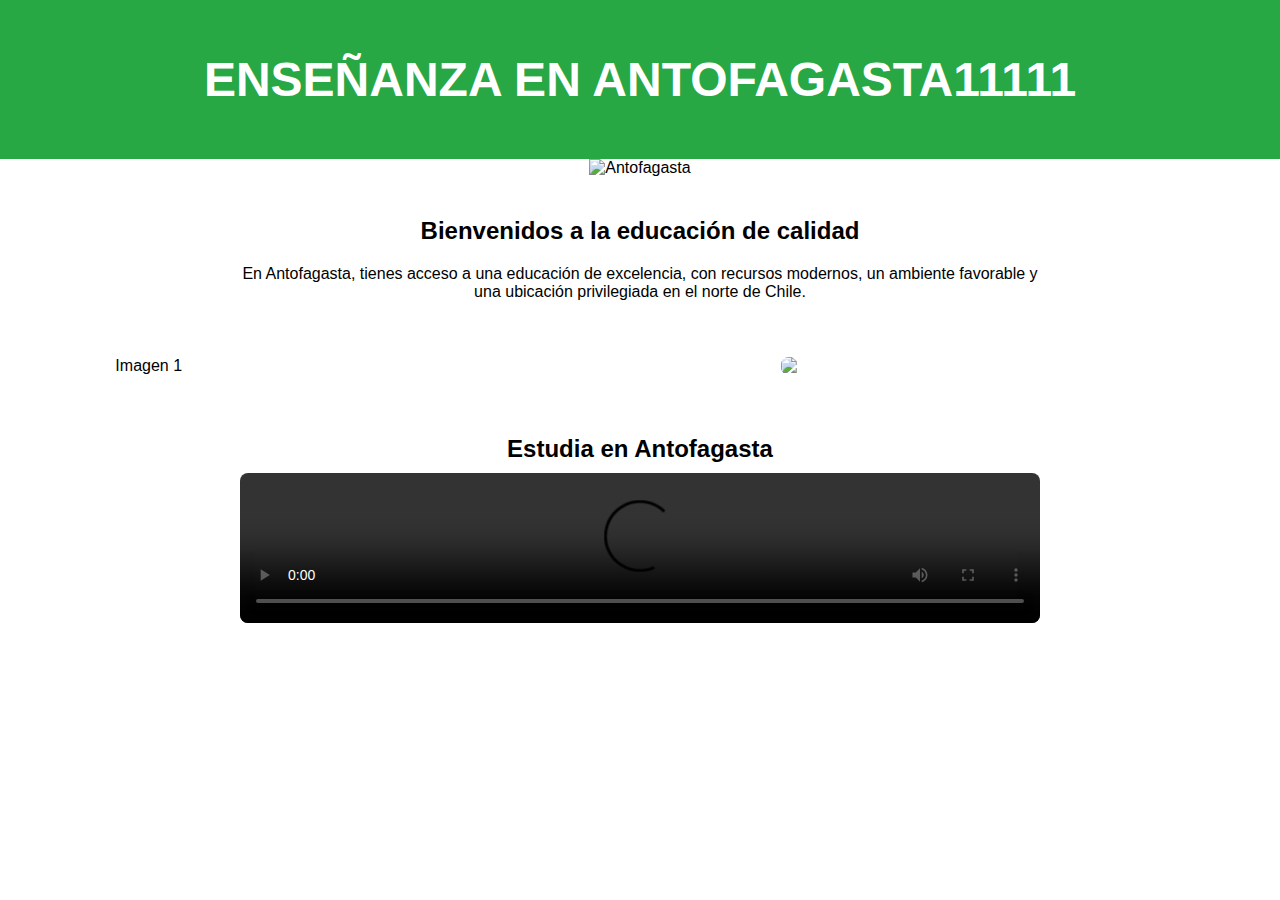
==== index.html @ 2e1e60c5 "Actualización del código y corrección de errores" ====
<!DOCTYPE html>
<html lang="es">
<head>
    <meta charset="UTF-8">
    <meta name="viewport" content="width=device-width, initial-scale=1.0">
    <title>Enseñanza en Antofagasta11111</title>
    <link rel="stylesheet" href="styles.css">
</head>
<body>

    <!-- Barra de título -->
    <header class="titulo">
        <h1>ENSEÑANZA EN ANTOFAGASTA11111</h1>
    </header>

    <!-- Imagen Superior -->
    <section class="imagen-superior">
        <img src="img/imagen_superior.jpeg" alt="Antofagasta">
    </section>

    <!-- Texto informativo -->
    <section class="texto">
        <h2>Bienvenidos a la educación de calidad</h2>
        <p>En Antofagasta, tienes acceso a una educación de excelencia, con recursos modernos, un ambiente favorable y una ubicación privilegiada en el norte de Chile.</p>
    </section>

    <!-- Carrusel de imágenes -->
    <section class="carrusel">
        <div class="carrusel-container">
            <img src="img/imagen1.jpeg" alt="Imagen 1">
            <img src="img/imagen2.jpeg" alt="Imagen 2">
            <img src="img/imagen3.jpeg" alt="Imagen 3">
        </div>
    </section>

    <!-- Video -->
    <section class="video">
        <h2>Estudia en Antofagasta</h2>
        <video controls>
            <source src="video/video.mp4" type="video/mp4">
            Tu navegador no soporta el video.
        </video>
    </section>

    <script src="script.js"></script>
</body>
</html>
---- styles.css ----
/* Estilos generales */
body {
    font-family: Arial, sans-serif;
    text-align: center;
    margin: 0;
    padding: 0;
}

/* Barra de título */
.titulo {
    background-color: #28a745;
    color: white;
    padding: 20px;
    font-size: 1.5rem;
}

/* Imagen superior */
.imagen-superior img {
    width: 100%;
    height: auto;
}

/* Texto informativo */
.texto {
    padding: 20px;
    max-width: 800px;
    margin: auto;
}

/* Carrusel */
.carrusel {
    overflow: hidden;
    width: 100%;
    white-space: nowrap;
    position: relative;
    padding: 20px 0;
}

.carrusel-container {
    display: flex;
    width: 300%;
    animation: desplazar 10s linear infinite;
}

.carrusel-container img {
    width: 33.33%;
    border-radius: 8px;
}

/* Animación del carrusel */
@keyframes desplazar {
    0% { transform: translateX(0); }
    100% { transform: translateX(-33.33%); }
}

/* Video */
.video {
    margin: 40px auto;
    max-width: 800px;
}

.video h2 {
    margin-bottom: 10px;
}

.video video {
    width: 100%;
    border-radius: 8px;
}
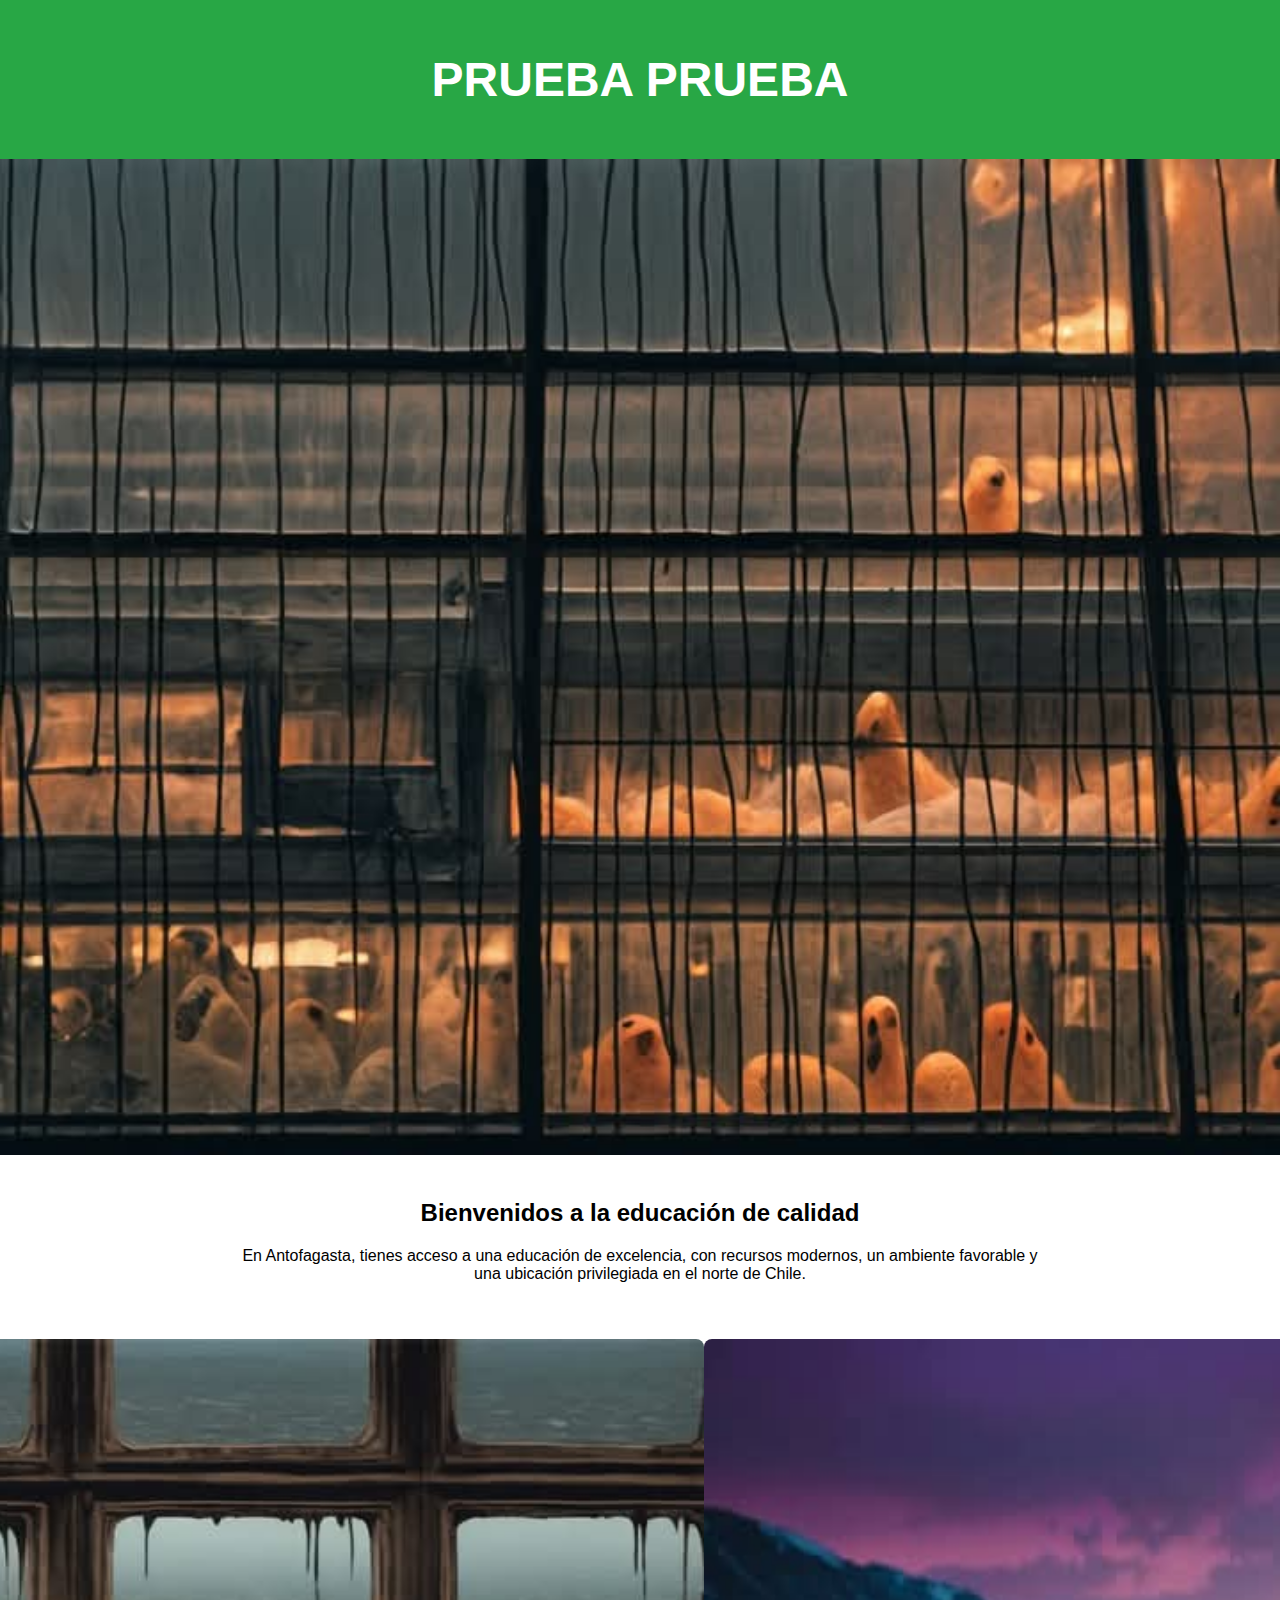
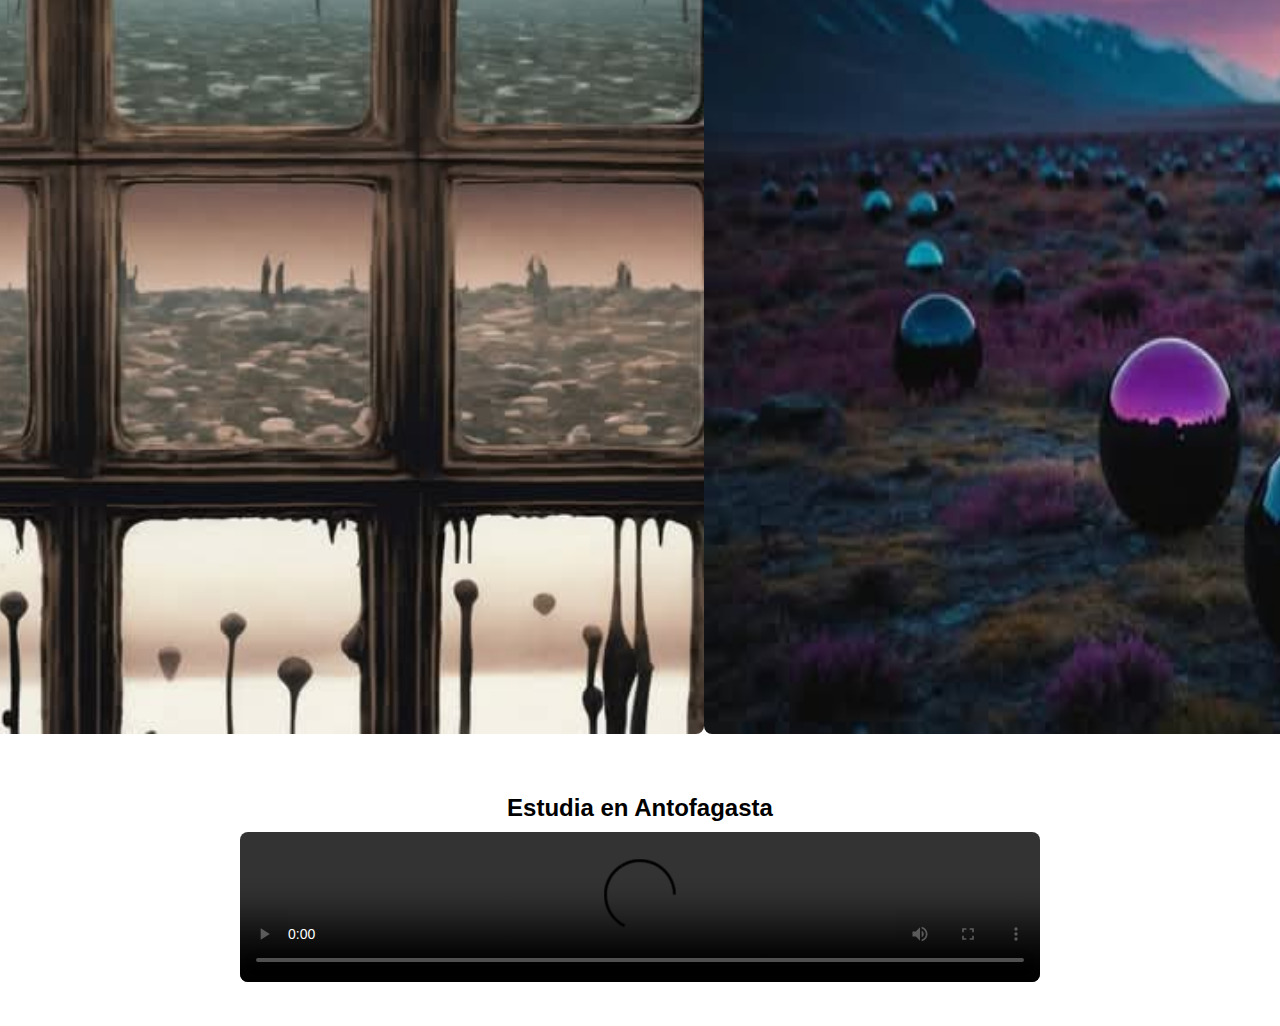
==== commit bb134a15: "Add files via upload" ====
--- a/index.html
+++ b/index.html
@@ -3,19 +3,19 @@
 <head>
     <meta charset="UTF-8">
     <meta name="viewport" content="width=device-width, initial-scale=1.0">
-    <title>Enseñanza en Antofagasta11111</title>
+    <title>Pagina de prueba</title>
     <link rel="stylesheet" href="styles.css">
 </head>
 <body>
 
     <!-- Barra de título -->
     <header class="titulo">
-        <h1>ENSEÑANZA EN ANTOFAGASTA11111</h1>
+        <h1>PRUEBA PRUEBA</h1>
     </header>
 
     <!-- Imagen Superior -->
     <section class="imagen-superior">
-        <img src="img/imagen_superior.jpeg" alt="Antofagasta">
+        <img src="img/imagen_superior.jpg" alt="Antofagasta">
     </section>
 
     <!-- Texto informativo -->
@@ -27,9 +27,9 @@
     <!-- Carrusel de imágenes -->
     <section class="carrusel">
         <div class="carrusel-container">
-            <img src="img/imagen1.jpeg" alt="Imagen 1">
-            <img src="img/imagen2.jpeg" alt="Imagen 2">
-            <img src="img/imagen3.jpeg" alt="Imagen 3">
+            <img src="img/imagen1.jpg" alt="Imagen 1">
+            <img src="img/imagen2.jpg" alt="Imagen 2">
+            <img src="img/imagen3.jpg" alt="Imagen 3">
         </div>
     </section>
 
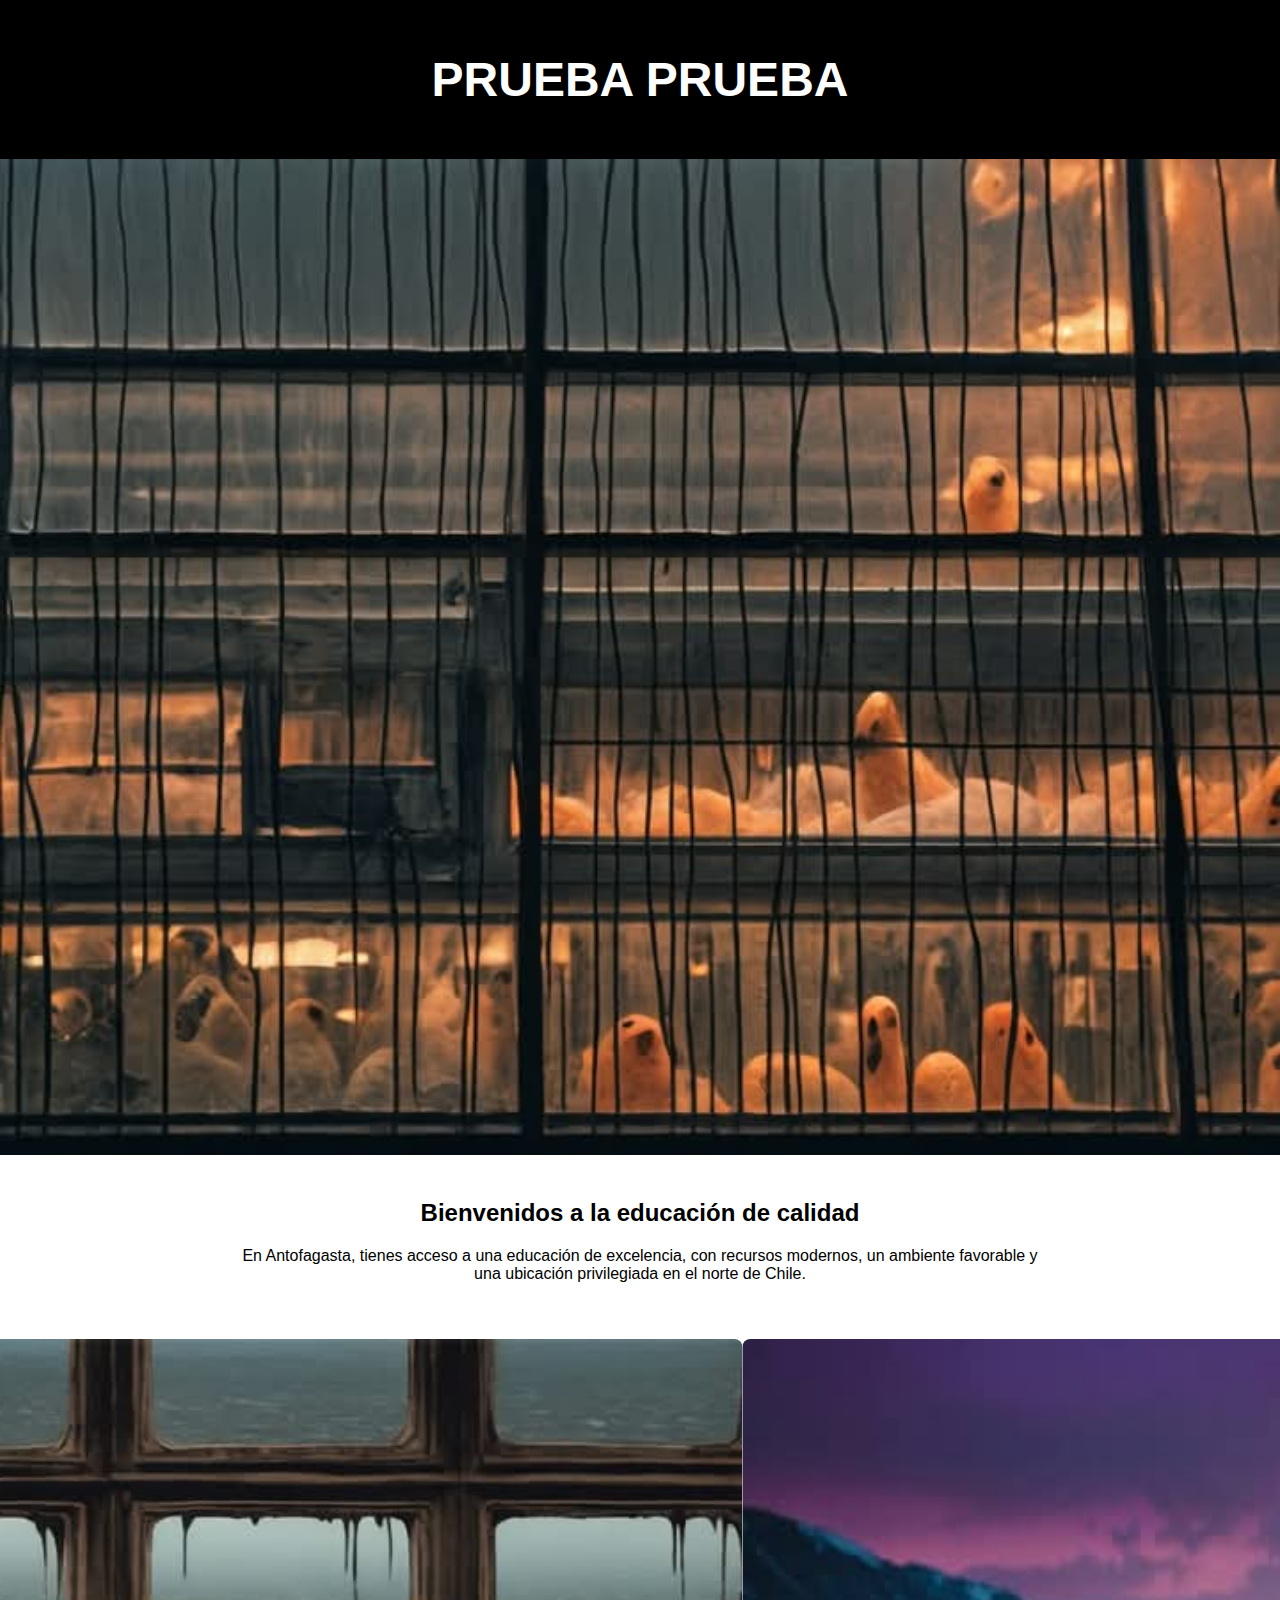
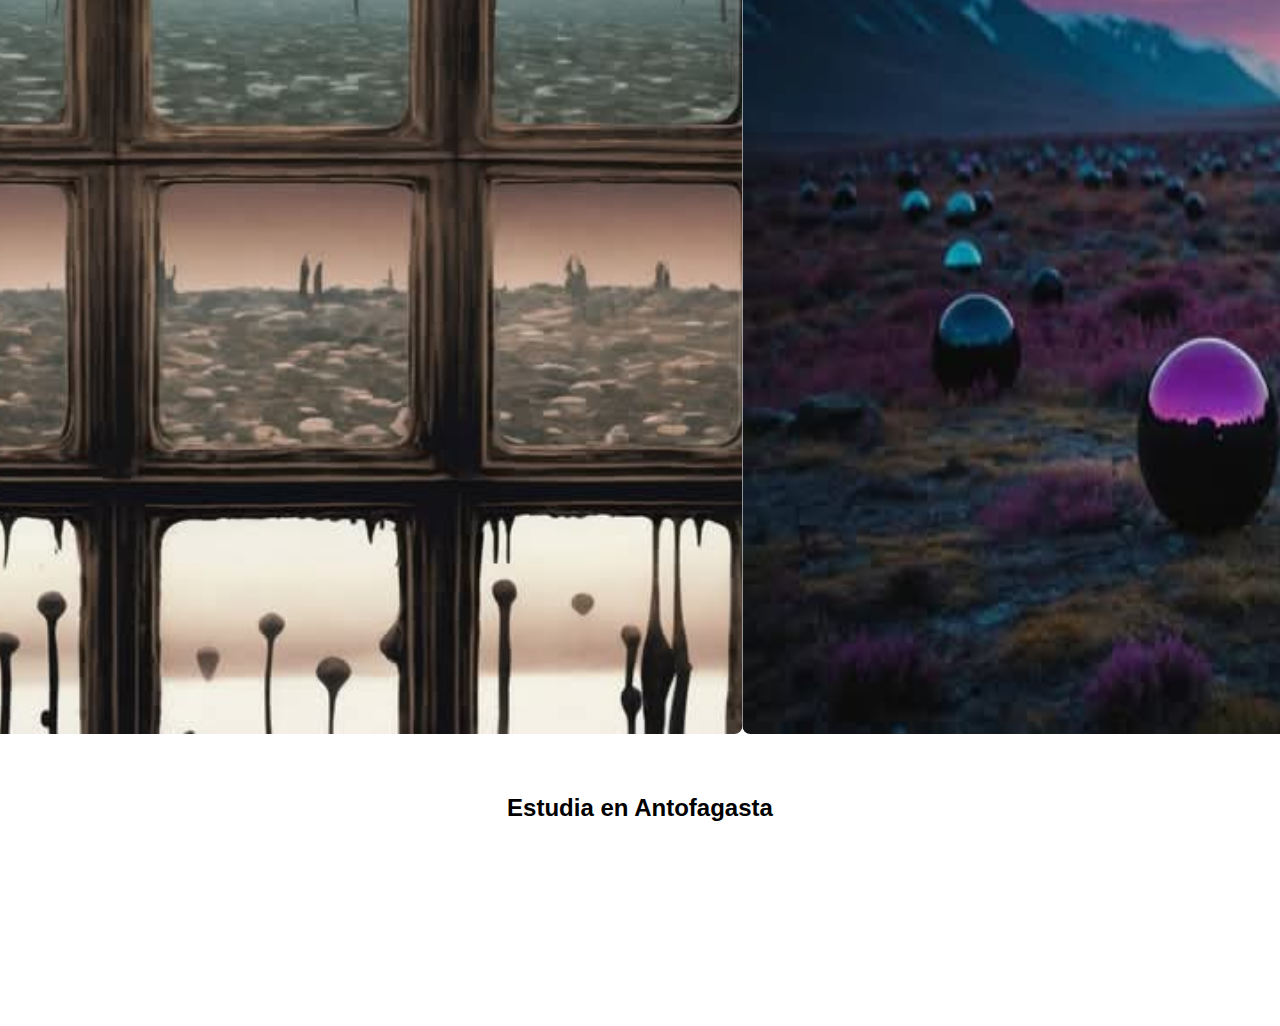
==== commit 4299ad4a: "Add files via upload" ====
--- a/index.html
+++ b/index.html
@@ -36,10 +36,8 @@
     <!-- Video -->
     <section class="video">
         <h2>Estudia en Antofagasta</h2>
-        <video controls>
-            <source src="video/video.mp4" type="video/mp4">
-            Tu navegador no soporta el video.
-        </video>
+        <!-- Reemplazo del video local por un iframe de YouTube -->
+        <iframe width="100%" height="auto" src="https://www.youtube.com/embed/S8WRVnyRFzw" frameborder="0" allow="accelerometer; autoplay; clipboard-write; encrypted-media; gyroscope; picture-in-picture" allowfullscreen></iframe>
     </section>
 
     <script src="script.js"></script>
--- a/styles.css
+++ b/styles.css
@@ -8,7 +8,7 @@
 
 /* Barra de título */
 .titulo {
-    background-color: #28a745;
+    background-color: #000000; /* Cambiado a negro */
     color: white;
     padding: 20px;
     font-size: 1.5rem;
@@ -39,11 +39,12 @@
 .carrusel-container {
     display: flex;
     width: 300%;
-    animation: desplazar 10s linear infinite;
+    transition: transform 1s ease; /* Agregado para suavizar el desplazamiento */
 }
 
 .carrusel-container img {
     width: 33.33%;
+    height: auto; /* Mantener la proporción de la imagen */
     border-radius: 8px;
 }
 
@@ -63,7 +64,8 @@
     margin-bottom: 10px;
 }
 
-.video video {
+.video iframe {
     width: 100%;
+    height: auto;
     border-radius: 8px;
 }
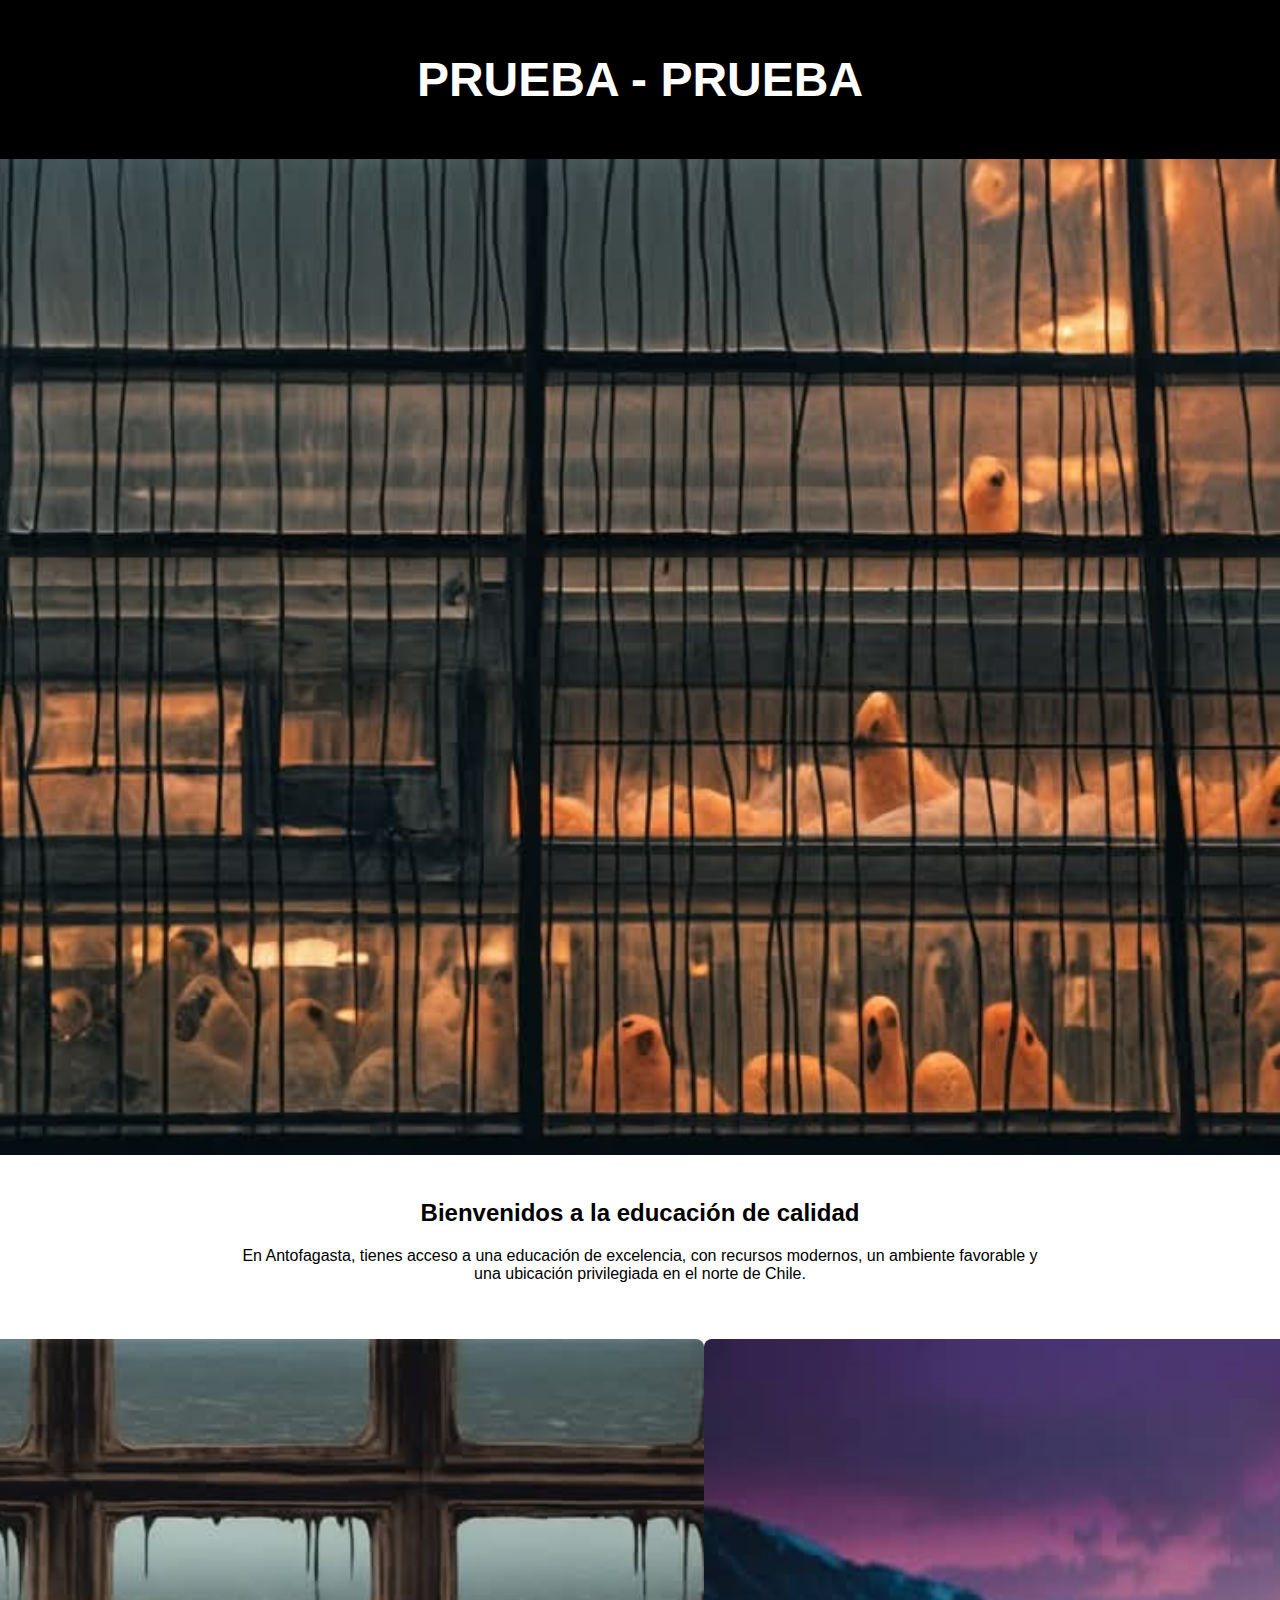
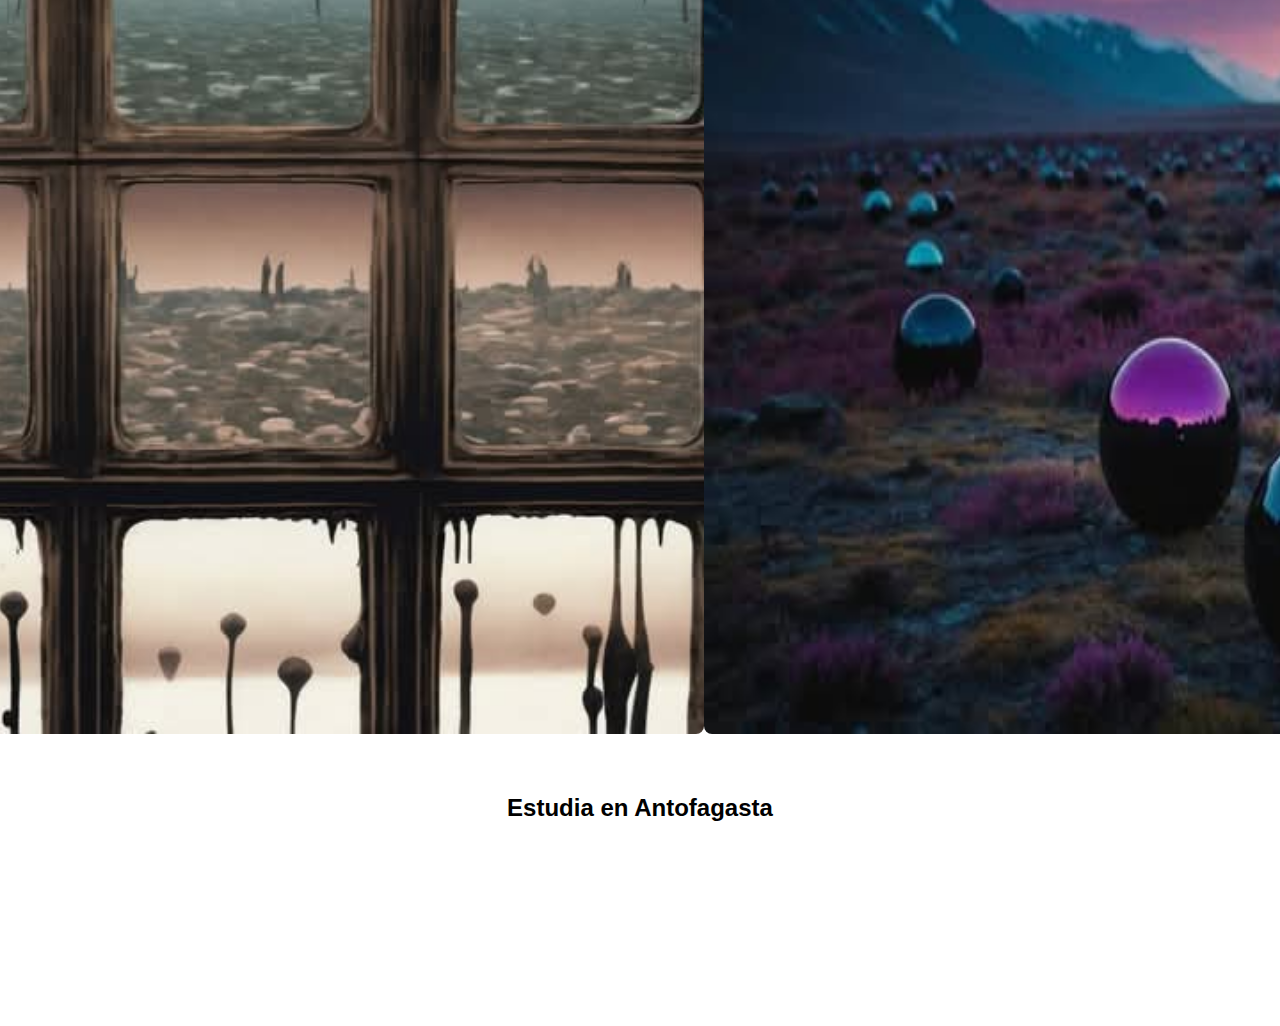
==== commit d938ca87: "Corrección de imágenes y mejora en estilos" ====
--- a/index.html
+++ b/index.html
@@ -10,12 +10,12 @@
 
     <!-- Barra de título -->
     <header class="titulo">
-        <h1>PRUEBA PRUEBA</h1>
+        <h1>PRUEBA - PRUEBA</h1>
     </header>
 
     <!-- Imagen Superior -->
     <section class="imagen-superior">
-        <img src="img/imagen_superior.jpg" alt="Antofagasta">
+        <img src="img/imagen_superior.jpg" alt="">
     </section>
 
     <!-- Texto informativo -->
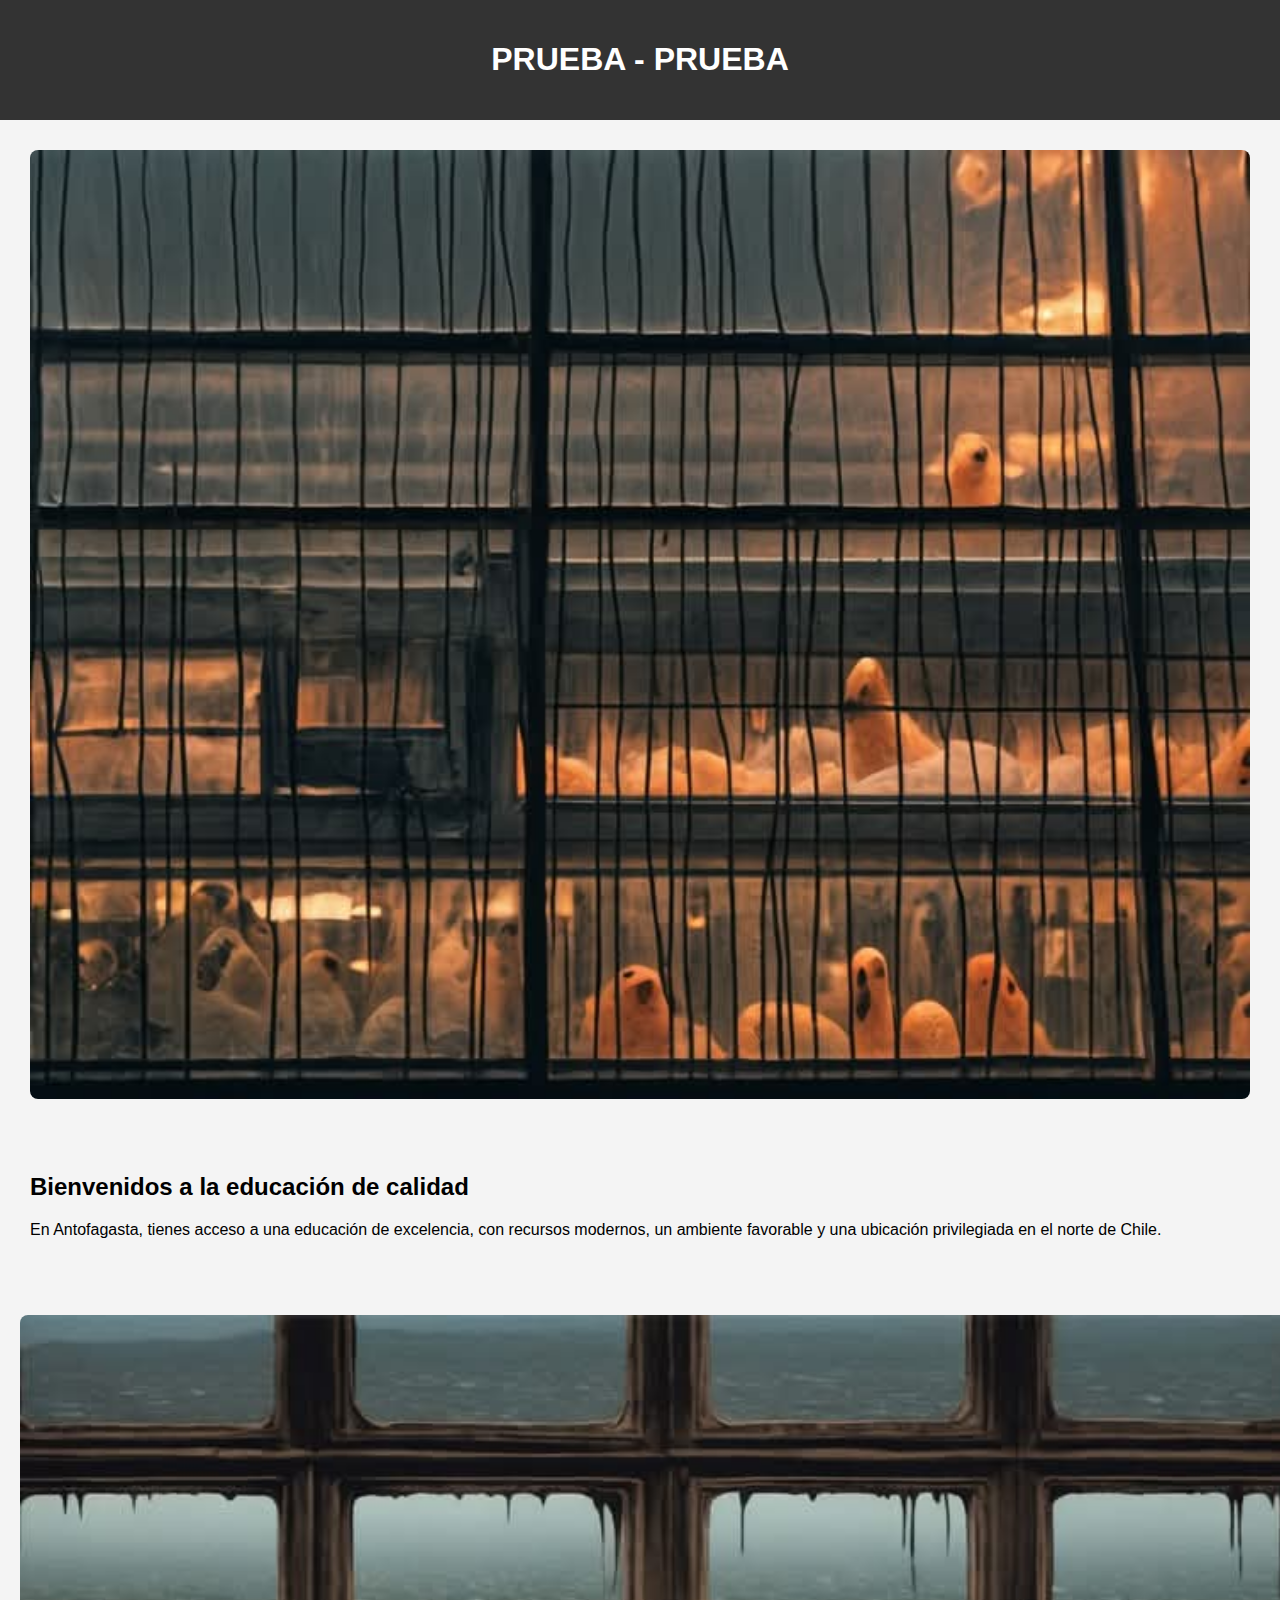
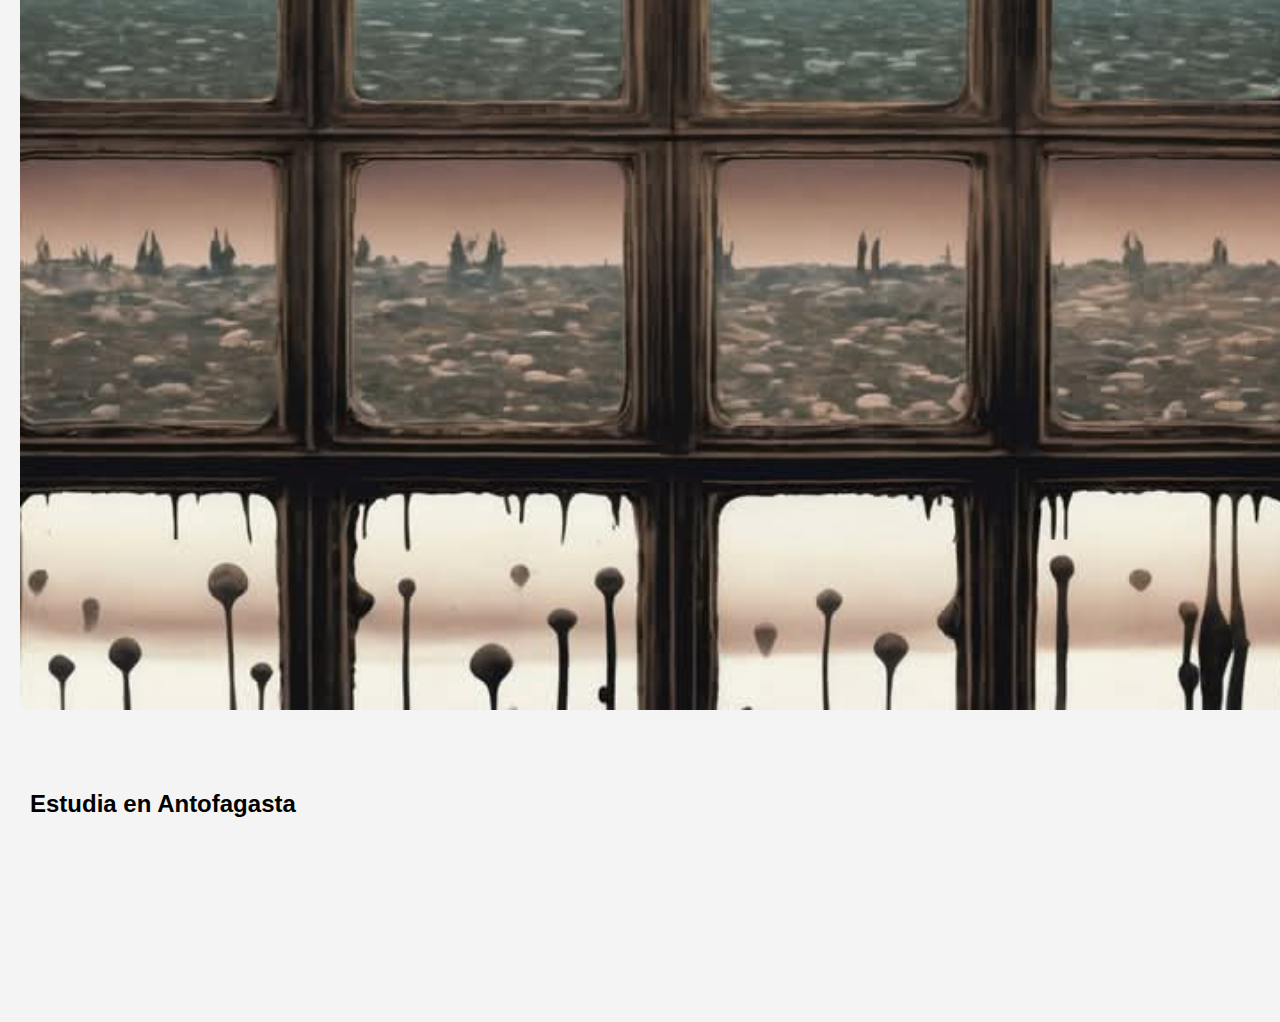
==== commit 56d35a73: "Corrección de imágenes y mejora en estilos" ====
--- a/index.html
+++ b/index.html
@@ -3,7 +3,7 @@
 <head>
     <meta charset="UTF-8">
     <meta name="viewport" content="width=device-width, initial-scale=1.0">
-    <title>Pagina de prueba</title>
+    <title>Página de Prueba</title>
     <link rel="stylesheet" href="styles.css">
 </head>
 <body>
@@ -15,7 +15,7 @@
 
     <!-- Imagen Superior -->
     <section class="imagen-superior">
-        <img src="img/imagen_superior.jpg" alt="">
+        <img src="img/imagen_superior.jpg" alt="Imagen Superior">
     </section>
 
     <!-- Texto informativo -->
@@ -30,16 +30,19 @@
             <img src="img/imagen1.jpg" alt="Imagen 1">
             <img src="img/imagen2.jpg" alt="Imagen 2">
             <img src="img/imagen3.jpg" alt="Imagen 3">
+            <!-- Duplicar las imágenes para el efecto de desplazamiento infinito -->
+            <img src="img/imagen1.jpg" alt="Imagen 1">
+            <img src="img/imagen2.jpg" alt="Imagen 2">
+            <img src="img/imagen3.jpg" alt="Imagen 3">
         </div>
     </section>
 
     <!-- Video -->
     <section class="video">
         <h2>Estudia en Antofagasta</h2>
-        <!-- Reemplazo del video local por un iframe de YouTube -->
+        <!-- Video de YouTube -->
         <iframe width="100%" height="auto" src="https://www.youtube.com/embed/S8WRVnyRFzw" frameborder="0" allow="accelerometer; autoplay; clipboard-write; encrypted-media; gyroscope; picture-in-picture" allowfullscreen></iframe>
     </section>
 
-    <script src="script.js"></script>
 </body>
 </html>
--- a/styles.css
+++ b/styles.css
@@ -1,71 +1,61 @@
-/* Estilos generales */
+/* Estilos Generales */
 body {
     font-family: Arial, sans-serif;
-    text-align: center;
     margin: 0;
     padding: 0;
+    background-color: #f4f4f4;
 }
 
-/* Barra de título */
-.titulo {
-    background-color: #000000; /* Cambiado a negro */
-    color: white;
+header.titulo {
+    background-color: #333;
+    color: #fff;
+    text-align: center;
     padding: 20px;
-    font-size: 1.5rem;
 }
 
-/* Imagen superior */
+section {
+    padding: 20px;
+    margin: 10px;
+}
+
+/* Imagen Superior */
 .imagen-superior img {
     width: 100%;
     height: auto;
-}
-
-/* Texto informativo */
-.texto {
-    padding: 20px;
-    max-width: 800px;
-    margin: auto;
+    border-radius: 8px;
 }
 
 /* Carrusel */
 .carrusel {
+    width: 100%;
     overflow: hidden;
-    width: 100%;
-    white-space: nowrap;
-    position: relative;
-    padding: 20px 0;
+    margin: 20px 0;
 }
 
 .carrusel-container {
     display: flex;
-    width: 300%;
-    transition: transform 1s ease; /* Agregado para suavizar el desplazamiento */
+    animation: desplazamientoInfinito 15s linear infinite;
 }
 
 .carrusel-container img {
-    width: 33.33%;
-    height: auto; /* Mantener la proporción de la imagen */
+    width: 100%;
+    flex-shrink: 0;
     border-radius: 8px;
 }
 
-/* Animación del carrusel */
-@keyframes desplazar {
-    0% { transform: translateX(0); }
-    100% { transform: translateX(-33.33%); }
+/* Animación de desplazamiento */
+@keyframes desplazamientoInfinito {
+    0% {
+        transform: translateX(0);
+    }
+    100% {
+        transform: translateX(-50%);
+    }
 }
 
 /* Video */
-.video {
-    margin: 40px auto;
-    max-width: 800px;
-}
-
-.video h2 {
-    margin-bottom: 10px;
-}
-
 .video iframe {
     width: 100%;
-    height: auto;
+    border: none;
     border-radius: 8px;
 }
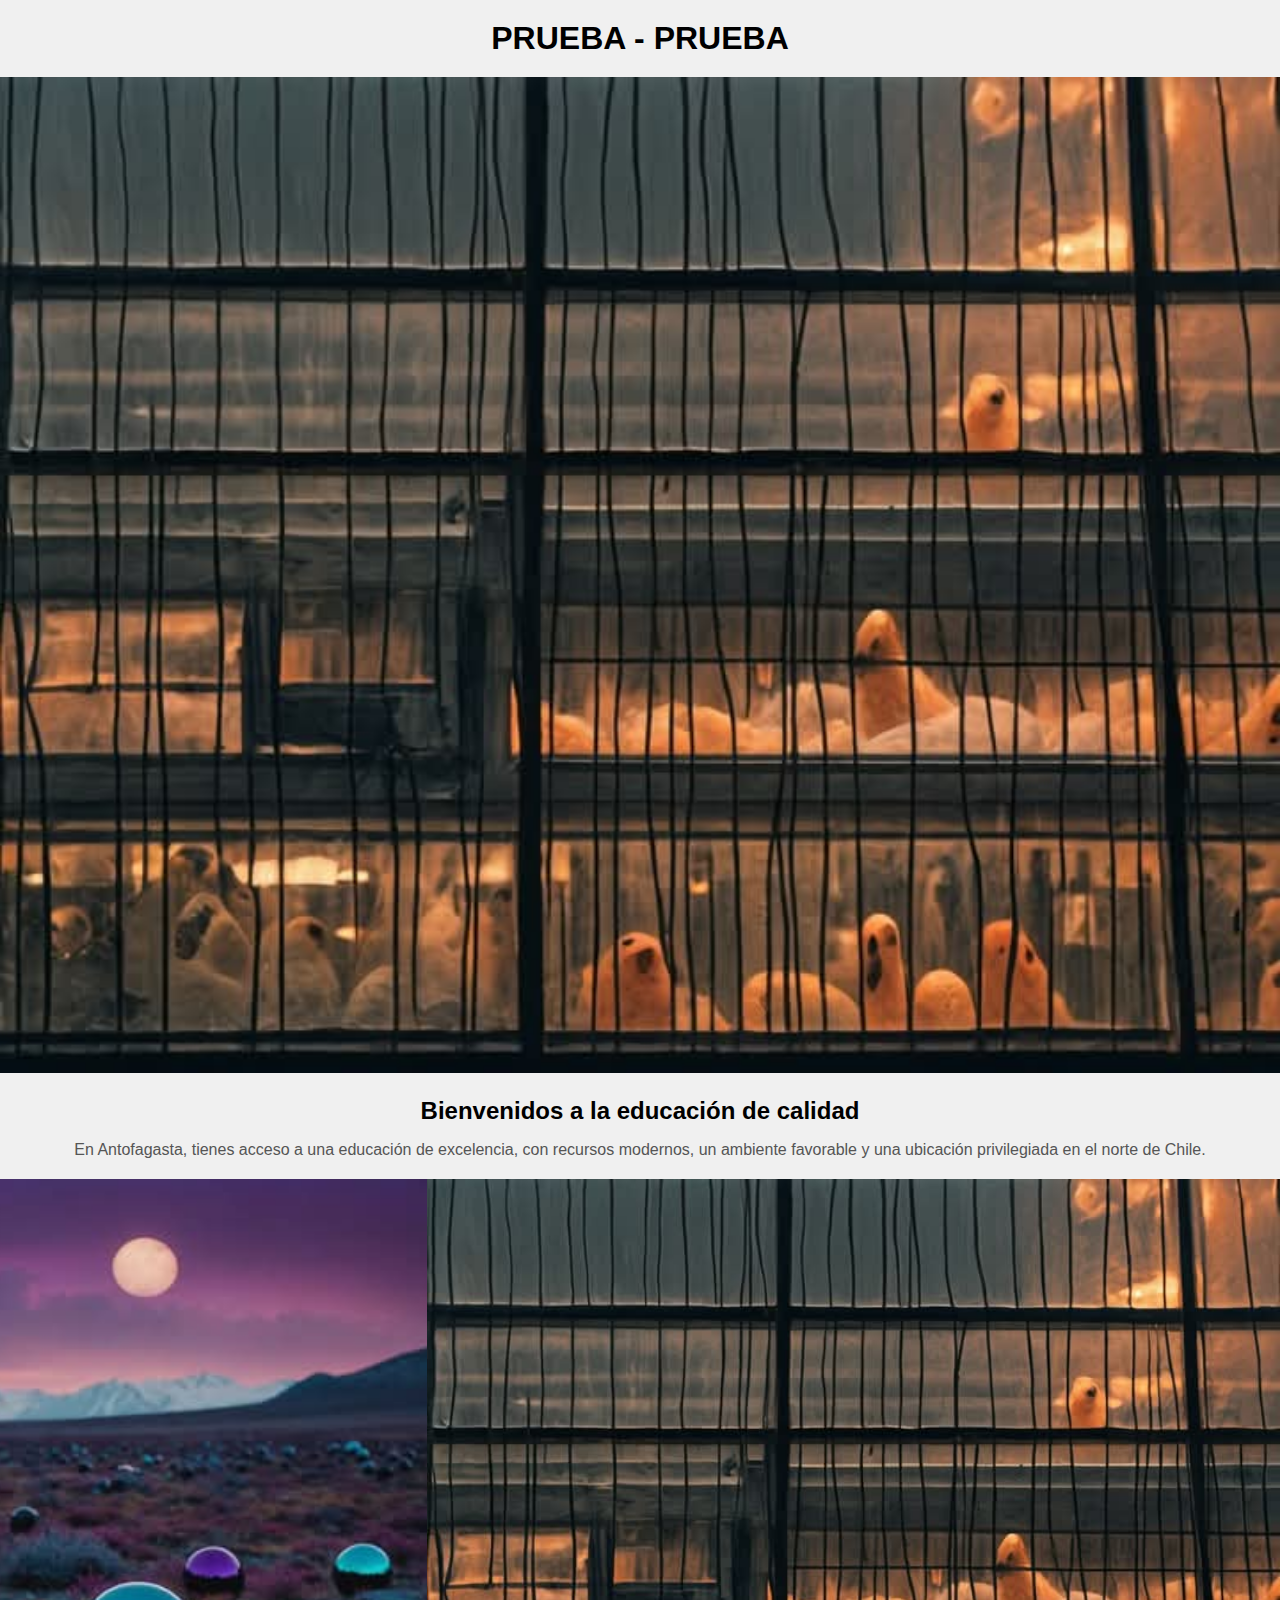
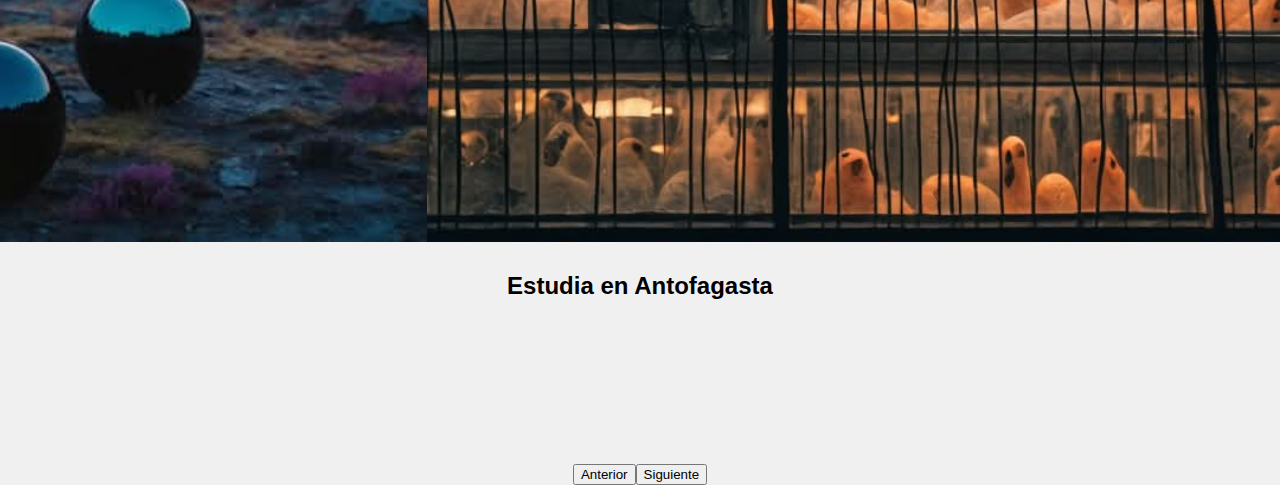
==== commit 12bfee71: "Mensaje d" ====
--- a/index.html
+++ b/index.html
@@ -3,7 +3,7 @@
 <head>
     <meta charset="UTF-8">
     <meta name="viewport" content="width=device-width, initial-scale=1.0">
-    <title>Página de Prueba</title>
+    <title>Pagina de prueba</title>
     <link rel="stylesheet" href="styles.css">
 </head>
 <body>
@@ -40,9 +40,10 @@
     <!-- Video -->
     <section class="video">
         <h2>Estudia en Antofagasta</h2>
-        <!-- Video de YouTube -->
+        <!-- Reemplazo del video local por un iframe de YouTube -->
         <iframe width="100%" height="auto" src="https://www.youtube.com/embed/S8WRVnyRFzw" frameborder="0" allow="accelerometer; autoplay; clipboard-write; encrypted-media; gyroscope; picture-in-picture" allowfullscreen></iframe>
     </section>
 
+    <script src="script.js"></script>
 </body>
 </html>
--- a/styles.css
+++ b/styles.css
@@ -1,61 +1,94 @@
-/* Estilos Generales */
+/* Estilos generales */
 body {
     font-family: Arial, sans-serif;
     margin: 0;
     padding: 0;
-    background-color: #f4f4f4;
+    background-color: #f0f0f0;
+    text-align: center; /* Centra todo el contenido de texto */
 }
 
-header.titulo {
-    background-color: #333;
-    color: #fff;
-    text-align: center;
-    padding: 20px;
+/* Barra de título */
+.titulo h1 {
+    font-size: 2rem;
+    margin: 20px 0;
 }
 
-section {
-    padding: 20px;
-    margin: 10px;
-}
-
-/* Imagen Superior */
+/* Imagen superior */
 .imagen-superior img {
     width: 100%;
     height: auto;
-    border-radius: 8px;
+    object-fit: cover;
 }
 
-/* Carrusel */
+/* Texto informativo */
+.texto {
+    margin: 20px;
+}
+
+.texto h2 {
+    font-size: 1.5rem;
+    margin: 10px 0;
+}
+
+.texto p {
+    font-size: 1rem;
+    color: #555;
+}
+
+/* Carrusel de imágenes */
 .carrusel {
     width: 100%;
     overflow: hidden;
-    margin: 20px 0;
+    position: relative;
 }
 
+/* Contenedor del carrusel */
 .carrusel-container {
     display: flex;
-    animation: desplazamientoInfinito 15s linear infinite;
+    width: 200%;
+    animation: desplazamientoInfinito 60s linear infinite;
+    justify-content: center; /* Centra las imágenes dentro del contenedor */
 }
 
+/* Imágenes dentro del carrusel */
 .carrusel-container img {
-    width: 100%;
+    width: calc(100% / 3); /* Divide el ancho total entre el número de imágenes (en este caso 3) */
     flex-shrink: 0;
-    border-radius: 8px;
+    object-fit: cover;
 }
 
-/* Animación de desplazamiento */
+/* Animación para el desplazamiento continuo */
 @keyframes desplazamientoInfinito {
-    0% {
+    from {
         transform: translateX(0);
     }
-    100% {
+    to {
         transform: translateX(-50%);
     }
 }
 
-/* Video */
-.video iframe {
-    width: 100%;
-    border: none;
-    border-radius: 8px;
+/* Estilos del video */
+.video {
+    margin-top: 30px;
 }
+
+.video h2 {
+    font-size: 1.5rem;
+    margin: 10px 0;
+}
+
+/* Responder a pantallas pequeñas */
+@media (max-width: 768px) {
+    .titulo h1 {
+        font-size: 1.5rem;
+    }
+    .texto h2 {
+        font-size: 1.2rem;
+    }
+    .texto p {
+        font-size: 0.9rem;
+    }
+    .video h2 {
+        font-size: 1.2rem;
+    }
+}
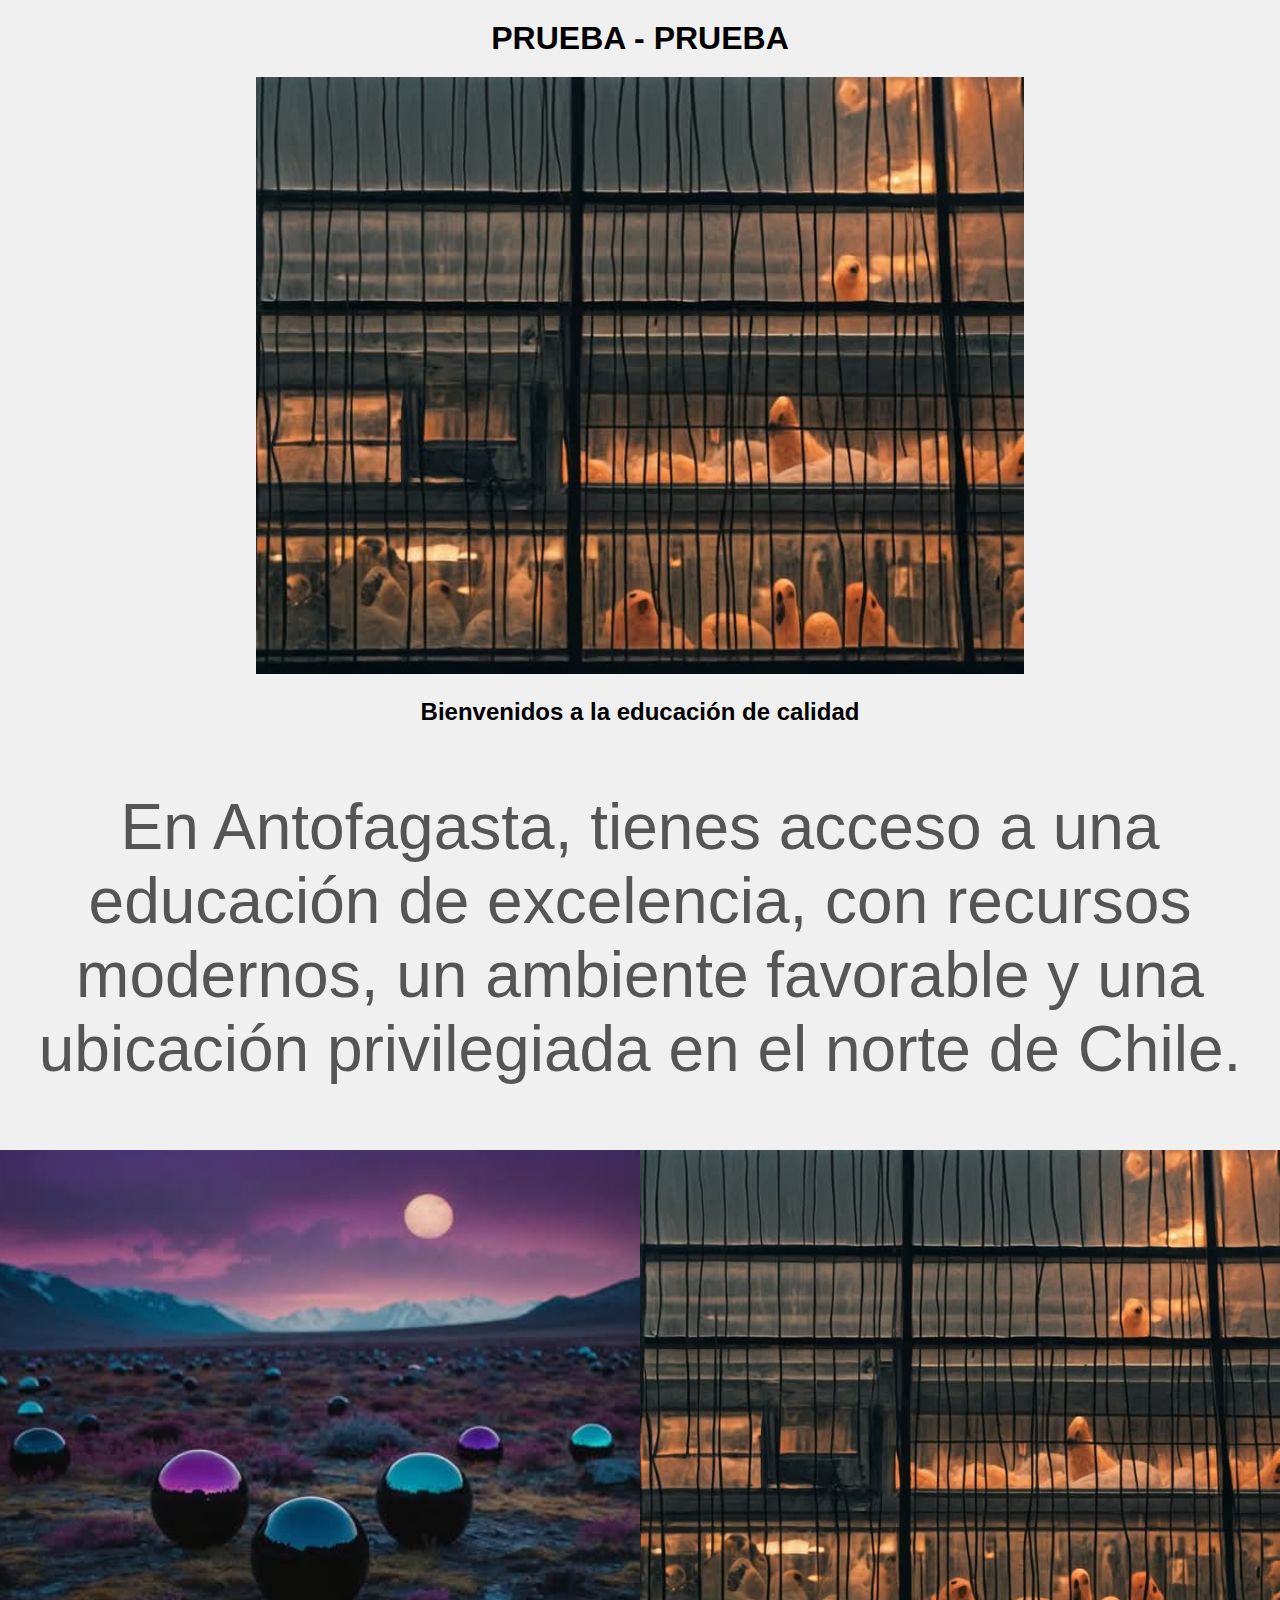
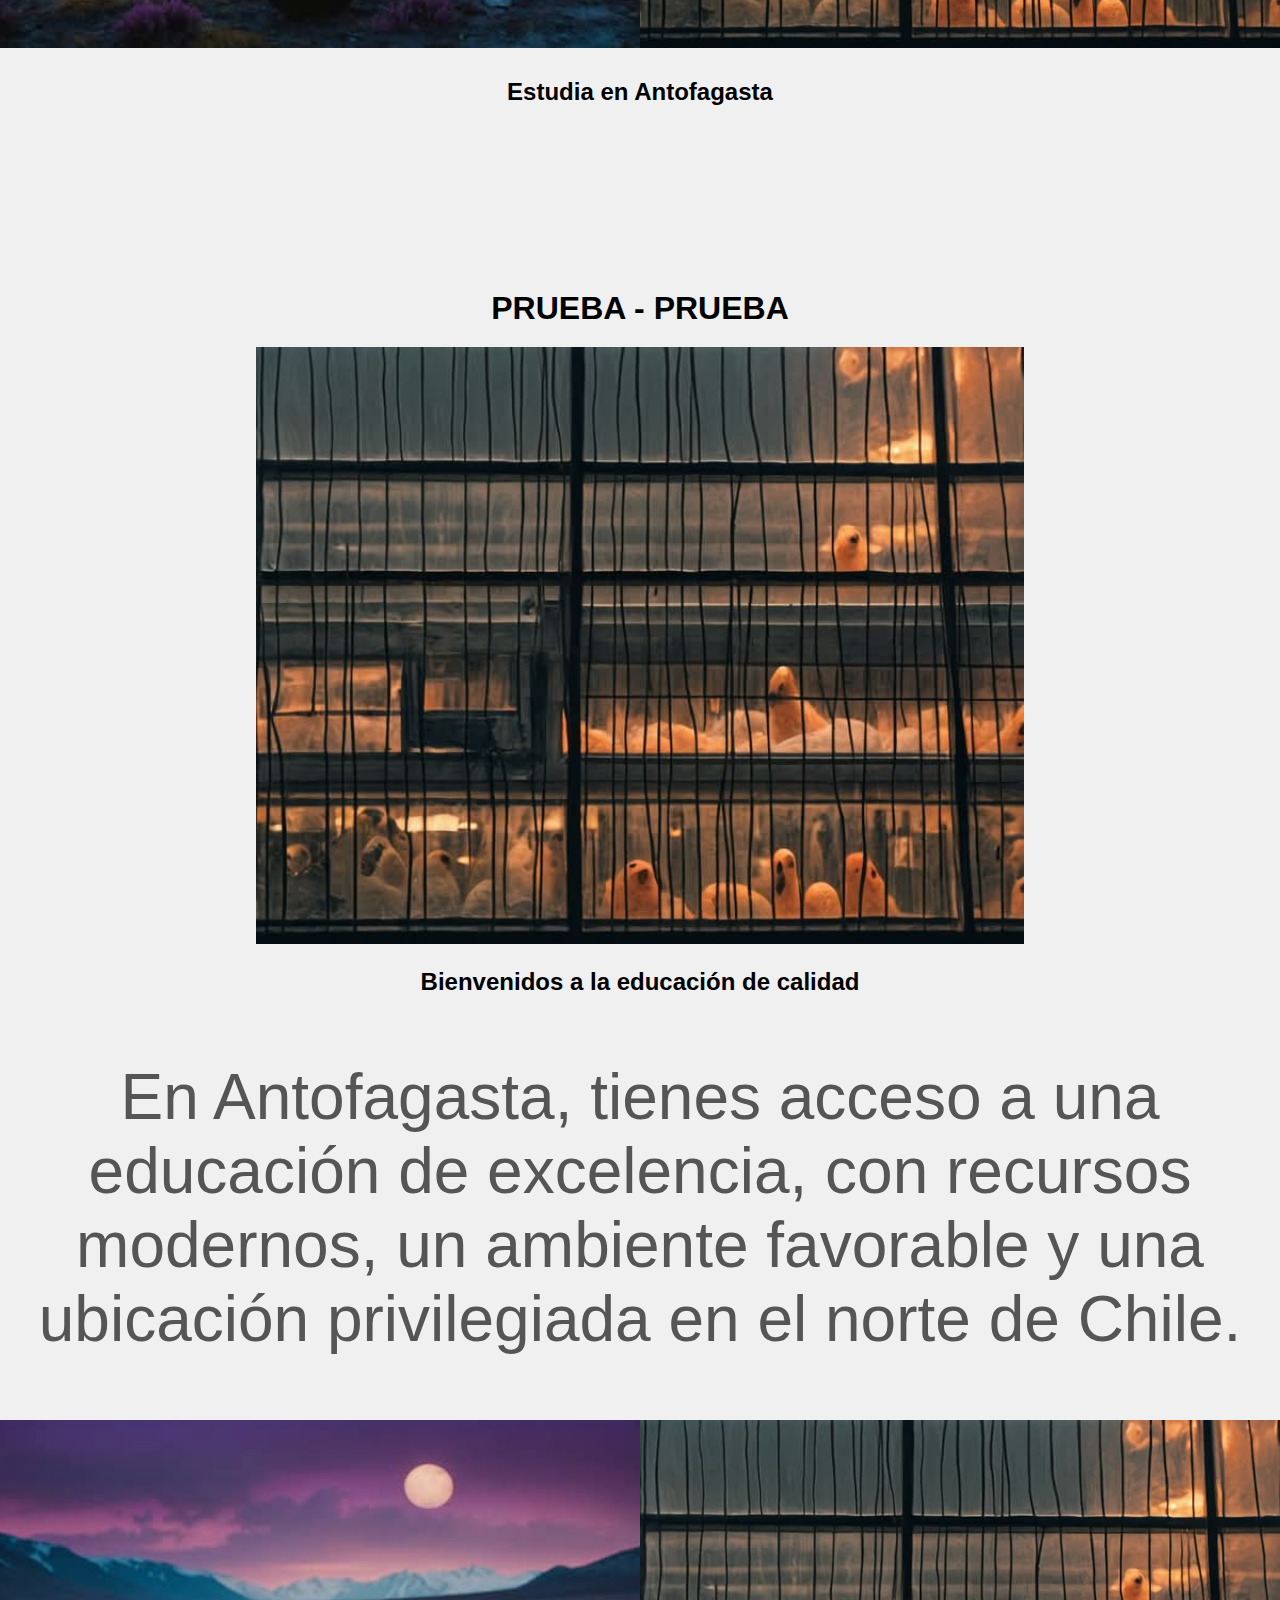
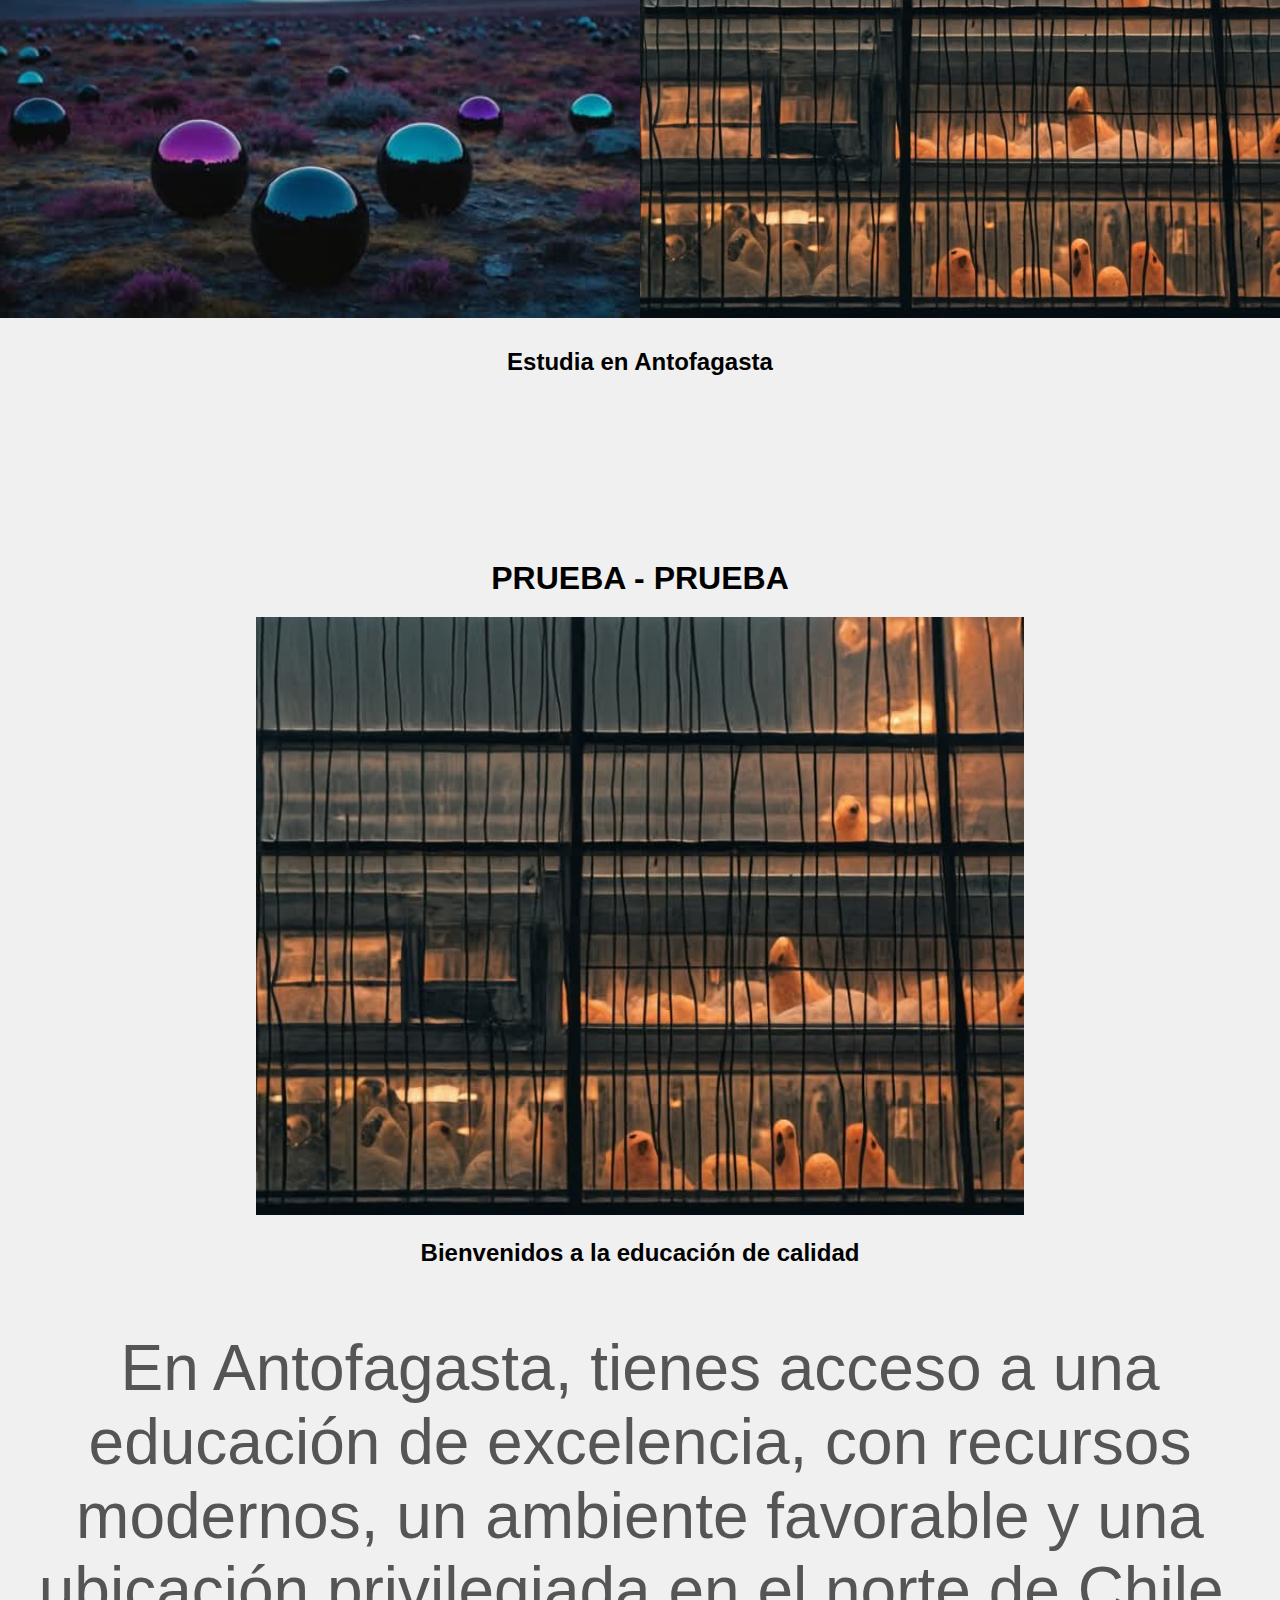
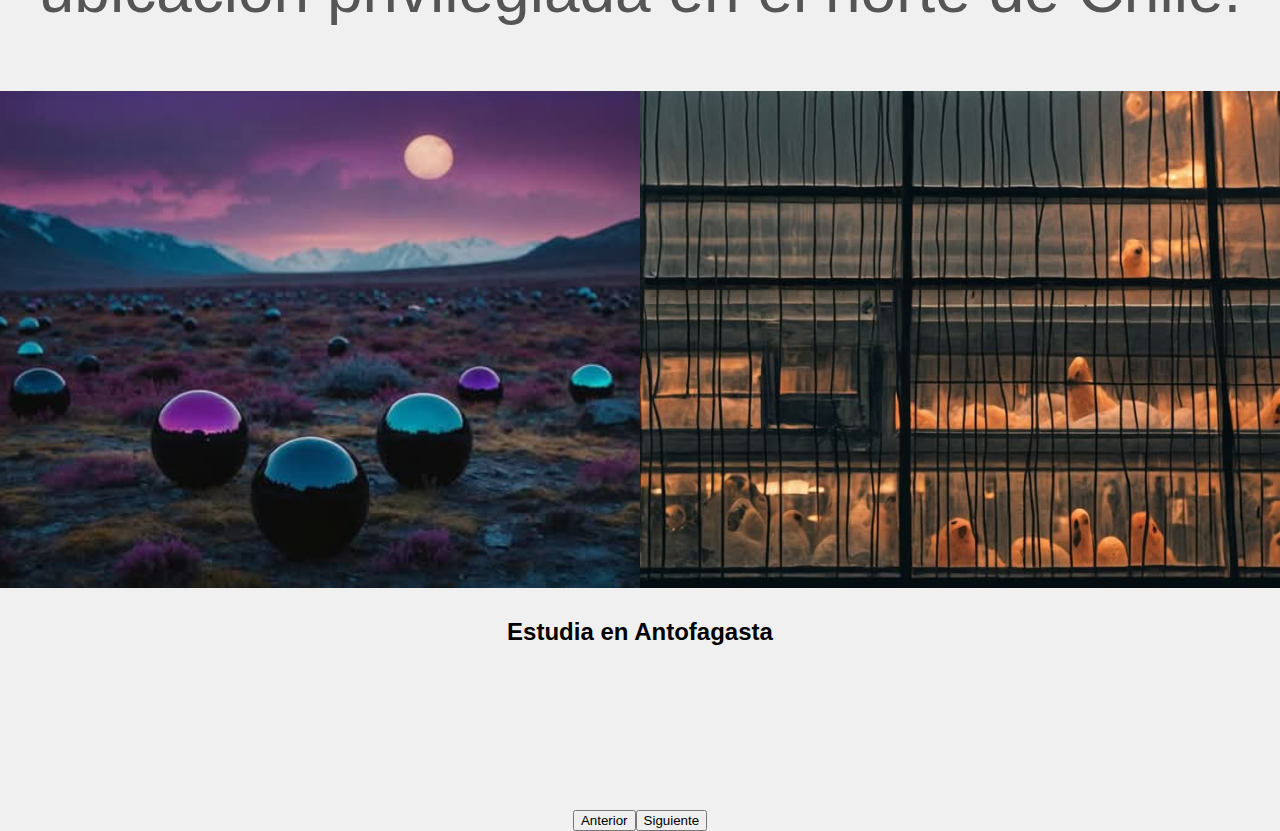
==== commit fc974087: "Mensaje deeppooo" ====
--- a/index.html
+++ b/index.html
@@ -13,34 +13,102 @@
         <h1>PRUEBA - PRUEBA</h1>
     </header>
 
-    <!-- Imagen Superior -->
+    <!-- Imagen Superior (Primera vez) -->
     <section class="imagen-superior">
-        <img src="img/imagen_superior.jpg" alt="Imagen Superior">
+        <img src="img/imagen_superior.jpg" alt="">
     </section>
 
-    <!-- Texto informativo -->
+    <!-- Texto informativo (Primera vez) -->
     <section class="texto">
         <h2>Bienvenidos a la educación de calidad</h2>
         <p>En Antofagasta, tienes acceso a una educación de excelencia, con recursos modernos, un ambiente favorable y una ubicación privilegiada en el norte de Chile.</p>
     </section>
 
-    <!-- Carrusel de imágenes -->
+    <!-- Carrusel de imágenes (Primera vez) -->
     <section class="carrusel">
         <div class="carrusel-container">
             <img src="img/imagen1.jpg" alt="Imagen 1">
             <img src="img/imagen2.jpg" alt="Imagen 2">
             <img src="img/imagen3.jpg" alt="Imagen 3">
-            <!-- Duplicar las imágenes para el efecto de desplazamiento infinito -->
             <img src="img/imagen1.jpg" alt="Imagen 1">
             <img src="img/imagen2.jpg" alt="Imagen 2">
             <img src="img/imagen3.jpg" alt="Imagen 3">
         </div>
     </section>
 
-    <!-- Video -->
+    <!-- Video (Primera vez) -->
     <section class="video">
         <h2>Estudia en Antofagasta</h2>
-        <!-- Reemplazo del video local por un iframe de YouTube -->
+        <iframe width="100%" height="auto" src="https://www.youtube.com/embed/S8WRVnyRFzw" frameborder="0" allow="accelerometer; autoplay; clipboard-write; encrypted-media; gyroscope; picture-in-picture" allowfullscreen></iframe>
+    </section>
+
+    <!-- Repetir toda la estructura dos veces más para triplicar la información -->
+    
+    <!-- Barra de título -->
+    <header class="titulo">
+        <h1>PRUEBA - PRUEBA</h1>
+    </header>
+
+    <!-- Imagen Superior (Segunda vez) -->
+    <section class="imagen-superior">
+        <img src="img/imagen_superior.jpg" alt="">
+    </section>
+
+    <!-- Texto informativo (Segunda vez) -->
+    <section class="texto">
+        <h2>Bienvenidos a la educación de calidad</h2>
+        <p>En Antofagasta, tienes acceso a una educación de excelencia, con recursos modernos, un ambiente favorable y una ubicación privilegiada en el norte de Chile.</p>
+    </section>
+
+    <!-- Carrusel de imágenes (Segunda vez) -->
+    <section class="carrusel">
+        <div class="carrusel-container">
+            <img src="img/imagen1.jpg" alt="Imagen 1">
+            <img src="img/imagen2.jpg" alt="Imagen 2">
+            <img src="img/imagen3.jpg" alt="Imagen 3">
+            <img src="img/imagen1.jpg" alt="Imagen 1">
+            <img src="img/imagen2.jpg" alt="Imagen 2">
+            <img src="img/imagen3.jpg" alt="Imagen 3">
+        </div>
+    </section>
+
+    <!-- Video (Segunda vez) -->
+    <section class="video">
+        <h2>Estudia en Antofagasta</h2>
+        <iframe width="100%" height="auto" src="https://www.youtube.com/embed/S8WRVnyRFzw" frameborder="0" allow="accelerometer; autoplay; clipboard-write; encrypted-media; gyroscope; picture-in-picture" allowfullscreen></iframe>
+    </section>
+
+    <!-- Barra de título -->
+    <header class="titulo">
+        <h1>PRUEBA - PRUEBA</h1>
+    </header>
+
+    <!-- Imagen Superior (Tercera vez) -->
+    <section class="imagen-superior">
+        <img src="img/imagen_superior.jpg" alt="">
+    </section>
+
+    <!-- Texto informativo (Tercera vez) -->
+    <section class="texto">
+        <h2>Bienvenidos a la educación de calidad</h2>
+        <p>En Antofagasta, tienes acceso a una educación de excelencia, con recursos modernos, un ambiente favorable y una ubicación privilegiada en el norte de Chile.</p>
+    </section>
+
+    <!-- Carrusel de imágenes (Tercera vez) -->
+    <section class="carrusel">
+        <div class="carrusel-container">
+            <img src="img/imagen1.jpg" alt="Imagen 1">
+            <img src="img/imagen2.jpg" alt="Imagen 2">
+            <img src="img/imagen3.jpg" alt="Imagen 3">
+            <img src="img/imagen1.jpg" alt="Imagen 1">
+            <img src="img/imagen2.jpg" alt="Imagen 2">
+            <img src="img/imagen3.jpg" alt="Imagen 3">
+        </div>
+    </section>
+
+    <!-- Video (Tercera vez) -->
+    <section class="video">
+        <h2>Estudia en Antofagasta</h2>
         <iframe width="100%" height="auto" src="https://www.youtube.com/embed/S8WRVnyRFzw" frameborder="0" allow="accelerometer; autoplay; clipboard-write; encrypted-media; gyroscope; picture-in-picture" allowfullscreen></iframe>
     </section>
 
--- a/styles.css
+++ b/styles.css
@@ -15,7 +15,7 @@
 
 /* Imagen superior */
 .imagen-superior img {
-    width: 100%;
+    width: 60%;
     height: auto;
     object-fit: cover;
 }
@@ -31,7 +31,7 @@
 }
 
 .texto p {
-    font-size: 1rem;
+    font-size: 4rem;
     color: #555;
 }
 
@@ -52,7 +52,7 @@
 
 /* Imágenes dentro del carrusel */
 .carrusel-container img {
-    width: calc(100% / 3); /* Divide el ancho total entre el número de imágenes (en este caso 3) */
+    width: calc(100% / 4); /* Divide el ancho total entre el número de imágenes (en este caso 3) */
     flex-shrink: 0;
     object-fit: cover;
 }
